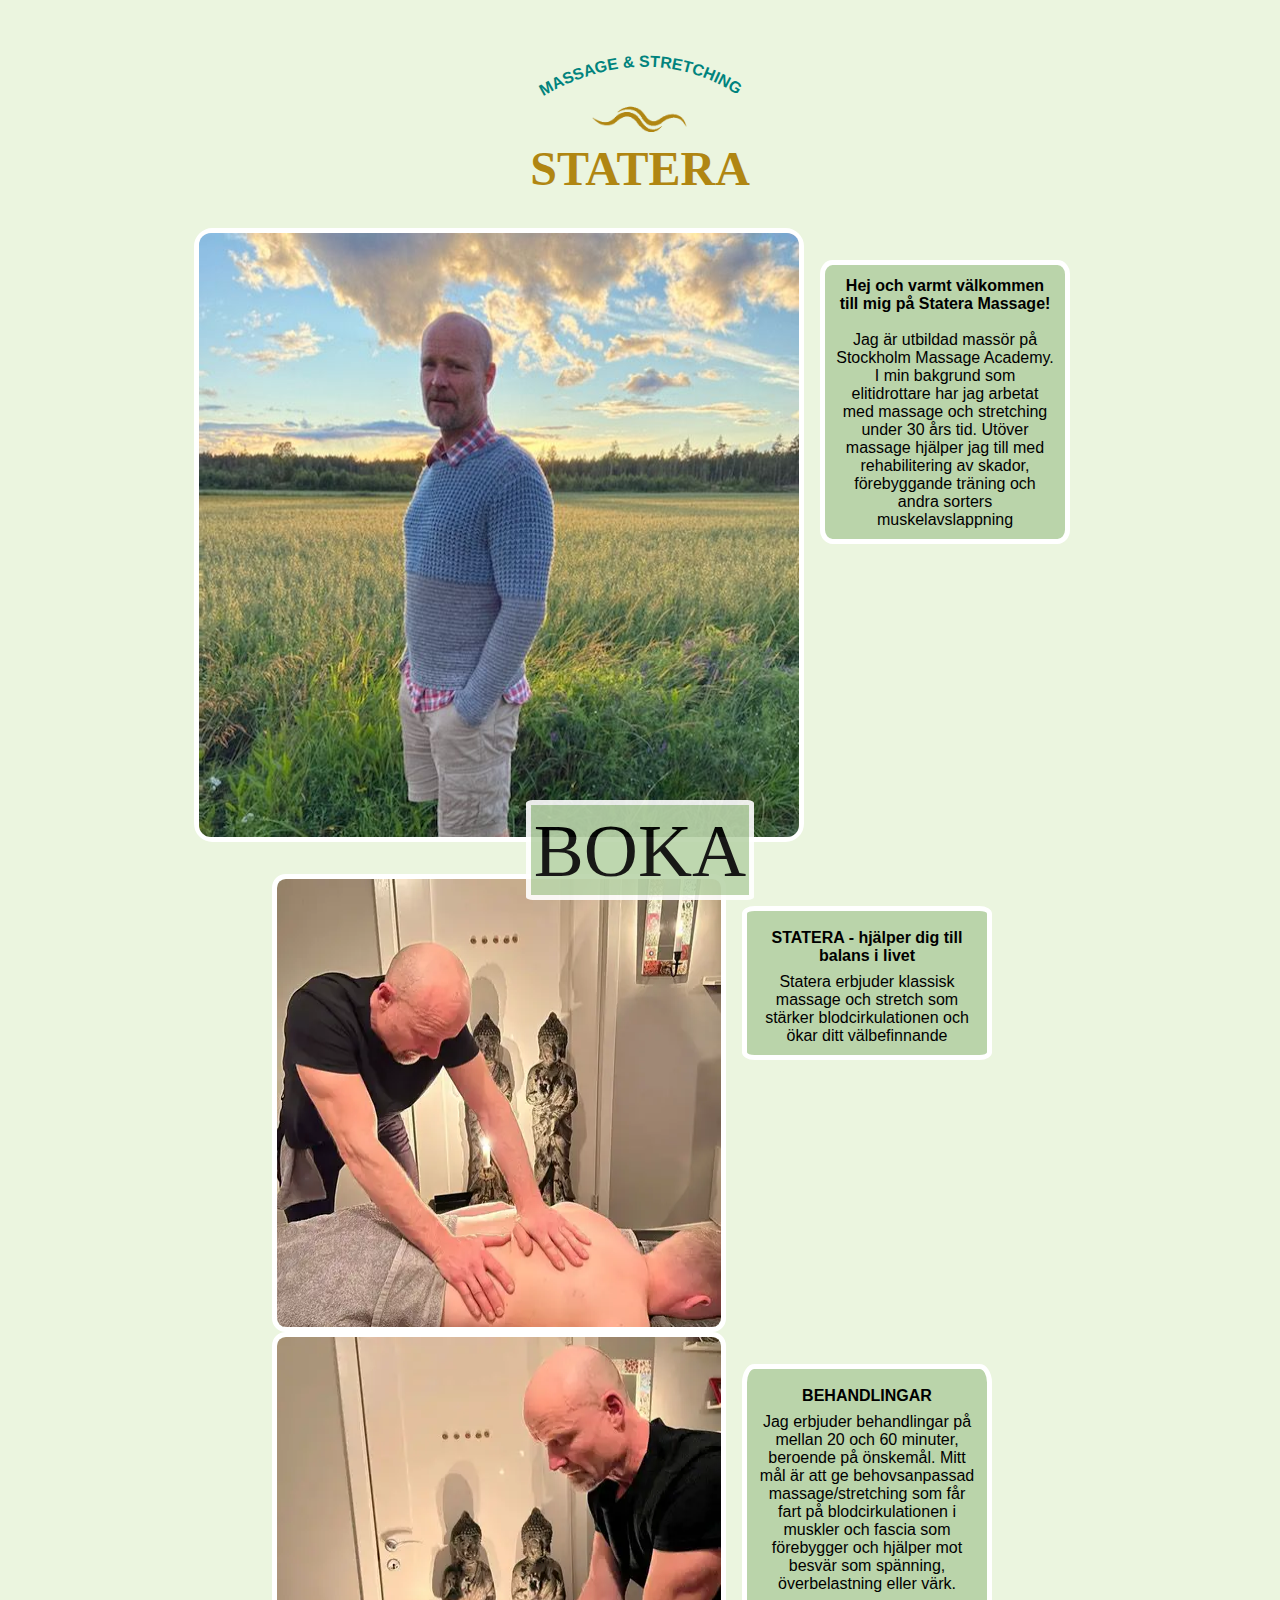
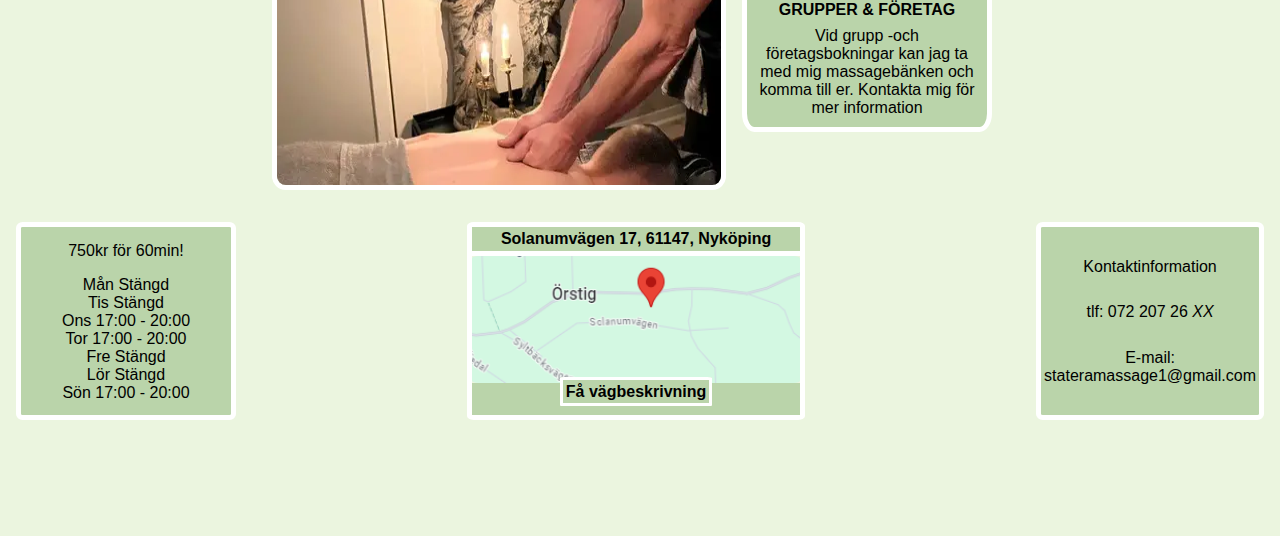
==== index.html @ e973a414 "Add files via upload" ====
<!DOCTYPE html>
<html lang="sv">

<head>
    <meta charset="UTF-8">
    <meta name="viewport" content="width=device-width, initial-scale=1.0">
    <meta name="description"
        content="Massage och Stretching i Nyköping! Använd ditt friskvårdsbidrag och få en härlig massage, eller varför inte en stretching också? Endast 750kr!">
    <meta name="google-site-verification" content="qe_jxE5qt5NYzDKDmrYg5dyABxDxVrU8iHWBkOhgp1I" />
    <title>Statera Massage - Nyköping</title>
    <link rel="stylesheet" href="style.css">
    <link rel="icon" href="bilder/dddd.ico" type="image/x-icon">
</head>

<body style="margin: 0;">
    <div class="wrapper">
        <div class="wrapper2">
            <div class="rubrik">
                <div class="logga">
                    <svg width="260" height="130">
                        <path id="curve" d="M 0 120 C 0 120, 130 0, 260 120"></path>
                        <text style="fill:#00837D; font-size:1rem; font-weight:bold;" class="textq"
                            text-anchor="middle">
                            <textpath class="text_path" href="#curve" startOffset="50%">MASSAGE &amp; STRETCHING
                            </textpath>
                        </text>
                    </svg>
                    <div class="loggotyp">
                        <img style="height: 35px; margin-top: -2rem; margin-bottom: 1rem;"
                            src="bilder/Statera_massage_logga.png" alt="Statera Massage loggotyp">
                    </div>
                    <h1
                        style="font-size: 3rem; margin-top: -1rem;  font-family:'Times New Roman', Times, serif; color: #B08612;">
                        STATERA</h1>
                </div>
            </div>
            <div class="lager">
                <div class="item0">
                    <div class="kurt">
                        <img style="height: 100%; width: 100%; border-radius: 2%;" class="kurt.jpeg"
                            src="bilder/kurt.jpeg" alt="Kurt Andersson">
                    </div>
                    <div class="bildtext">
                        <div class="bildtextext">
                            <b>
                                <h2 style="margin-bottom:-18px; margin-top: 2px; font-size: 16px;">Hej och varmt
                                    välkommen
                                    till mig på
                                    Statera
                                    Massage!</h2>
                                <br>
                                <br>
                            </b>
                            Jag är utbildad massör på Stockholm Massage Academy. I min bakgrund som elitidrottare
                            har
                            jag arbetat med massage och stretching under 30 års tid.
                            Utöver massage hjälper jag till med rehabilitering av skador, förebyggande träning och
                            andra
                            sorters muskelavslappning
                        </div>
                    </div>
                </div>
            </div>
            <div class="lager2">
                <div class="item">
                    <div class="bild1"><img style="height: 100%; width: 100%; border-radius: 2%;"
                            src="bilder/kurtbild_50_1_50.jpg" alt="Kurt Masserar">
                    </div>
                    <div class="bildtext1">
                        <div class="bildtextext1">
                            <h4 style=" margin-top: 0.5rem; margin-bottom: 0.5rem;">STATERA - hjälper dig till balans i
                                livet</h4>
                            Statera erbjuder klassisk massage och stretch som stärker blodcirkulationen och ökar ditt
                            välbefinnande
                        </div>
                    </div>
                </div>
                <div class="item2">
                    <div class="bild2"><img style="height: 100%; width: 100%; border-radius: 2%;"
                            src="bilder/kurtblid2_50_1_50.jpg" alt="Kurt Masserar">
                    </div>
                    <div class="bildtext2">
                        <div class="bildtextext2">
                            <h4 style="margin-top: 0.5rem; margin-bottom: 0.5rem;">BEHANDLINGAR</h4>
                            Jag erbjuder behandlingar på mellan 20 och 60 minuter, beroende på önskemål.
                            Mitt mål är att ge behovsanpassad massage/stretching som får fart på blodcirkulationen i
                            muskler och fascia som
                            förebygger och hjälper mot besvär som spänning, överbelastning eller värk.<br>
                            <h4 style="margin-top: 0.5rem; margin-bottom: 0.5rem;">GRUPPER &amp FÖRETAG</h4>
                            Vid grupp -och företagsbokningar kan jag ta med mig massagebänken och komma till er.
                            Kontakta mig för mer information
                        </div>
                    </div>
                </div>
            </div>
            <div class="lager3">
                <div class="item3">
                    <div class="priser">750kr för 60min!</div>
                    <div class="tider">
                        Mån Stängd <br>
                        Tis Stängd <br>
                        Ons 17:00 - 20:00 <br>
                        Tor 17:00 - 20:00 <br>
                        Fre Stängd <br>
                        Lör Stängd <br>
                        Sön 17:00 - 20:00
                    </div>
                </div>
                <div class="info1">
                    <div class="box">
                        <div class="address"><b>Solanumvägen 17, 61147, Nyköping</b></div>
                    </div>
                    <div class="bildinfo1">
                        <a
                            href="https://www.google.com/maps/search/?api=1&query=Solanumv%C3%A4gen%2017,%20611%2047%20Nyk%C3%B6ping">
                            <img style="height: 100%; width: 100%; border-radius: 2%;" src="bilder/image.png"
                                alt="Massage Solanumvägen">
                        </a>
                    </div>
                    <div class="knappinfo1">
                        <div class="knapp2">
                            <a style="text-decoration: none; color: black; border: 3px solid white;; border-radius: 3%; padding: 3px;  background-color:#BAD4AA ;"
                                href="https://www.google.com/maps/dir/?api=1&destination=Solanumv%C3%A4gen%2017,%20611%2047%20Nyk%C3%B6ping">
                                <b>
                                    Få vägbeskrivning
                                </b>
                            </a>
                        </div>
                    </div>
                </div>
                <div class="info2">
                    <div class="kontakt">Kontaktinformation</div>
                    <div class="tlf" id="tlf-el" onclick="klick()">tlf: 072 207 26 <i>XX</i></div>
                    <div class="email">E-mail: <br>stateramassage1@gmail.com</div>
                </div>
            </div>
            <div class="lager4">
                <a class="styleing"
                    href="https://www.bokadirekt.se/boka-tjanst/statera-massage-45054/massage-streching-1740851">
                    <button class="boka">
                        <div style="color: black;" class="bokatext">BOKA</div>
                    </button>
                </a>
            </div>
        </div>
    </div>
</body>

<script src="index.js">
</script>

</html>
---- style.css ----
* {
    font-family: Arial, "Helvetica Neue", Helvetica, sans-serif;
}

:root {
    --size: 100px;
    --ljus: #EBF5DF;
    --ljusgrön: #BAD4AA;
    --vanilla: #D4D4AA;
    --grön: #137547;
    --mörkgrön: #054A29;
}

.wrapper {
    background-color: var(--ljus);
}

.wrapper2 {
    margin: 0;
}

.rubrik {
    text-align: center;
}

#curve {
    fill: transparent;
}

.lager {
    margin-top: 1rem;
    margin-bottom: 2rem;
}

.item0 {
    display: flex;
    flex-wrap: wrap;
    justify-content: center;
}

.kurt {
    border: 5px solid white;
    border-radius: 3%;
}

@media all and (max-width:935px) {
    .bildtext {
        margin-top: 0.5rem;
    }

    .bildtext1 {
        margin: 0.5rem;
        margin-bottom: 2rem;
    }

    .bildtext2 {
        margin: 0.5rem;
    }
}

@media all and (max-width:650px) {}

.bildtext {
    width: 250px;
    margin-left: 1rem;
    margin-right: 1rem;
    text-align: center;
    margin-top: 2rem;
}

.bildtextext {
    border: 5px solid white;
    background-color: var(--ljusgrön);
    border-radius: 5%;
    padding: 10px;
}

.lager2 {
    display: flex;
    flex-grow: 1;
    justify-content: space-evenly;
    flex-wrap: wrap;
    margin-bottom: 2rem;
}

.item {
    flex-wrap: wrap;
    display: flex;
}

.bild1 {
    border: 5px solid white;
    border-radius: 3%;
    min-width: 100px;
}

.bildtext1 {
    width: 250px;
    margin-left: 1rem;
    margin-right: 1rem;
}

.bildtextext1 {
    background-color: var(--ljusgrön);
    margin-top: 2rem;
    border-radius: 5%;
    text-align: center;
    border: 5px solid white;
    padding: 10px;
}

.item2 {
    display: flex;
    flex-wrap: wrap;
}

.bild2 {
    border: 5px solid white;
    border-radius: 3%;
}

.bildtext2 {
    width: 250px;
    margin-left: 1rem;
    margin-right: 1rem;
}

.bildtextext2 {
    background-color: var(--ljusgrön);
    margin-top: 2rem;
    border-radius: 5%;
    text-align: center;
    border: 5px solid white;
    padding: 10px;
}

@media all and (max-width: 1000px) {
    .item {
        justify-content: center;
    }

    .item2 {
        justify-content: center;
    }

    .lager {
        justify-content: center;
    }
}

.lager3 {
    display: flex;
    justify-content: space-between;
    margin-left: 1rem;
    margin-right: 1rem;
    flex-wrap: wrap;
}

@media all and (max-width: 575px) {
    .lager3 {
        justify-content: center;
    }

    .info1 {
        margin-top: 1rem;
        margin-bottom: 1rem;
    }
}

/*@media lager 3 vid xx pixlar, justify content venter */

.priser {
    min-width: 200px;
    text-align: center;
    /*transform: rotate(35deg);*/
    margin-bottom: 1rem;
    margin-top: 0.1rem;
}

.tider {
    text-align: center;
}

.item3 {
    display: flex;
    flex-direction: column;
    border: 5px solid white;
    border-radius: 3%;
    background-color: var(--ljusgrön);
    justify-content: center;
    padding: 5px;
}

.lager4 {
    position: sticky;
    bottom: 0;
    display: flex;
    height: var(--size);
    justify-content: center;
    margin-top: 1rem;

}

.boka {
    height: 100px;
    display: grid;
    justify-content: center;
    align-items: center;
    font-size: 75px;

    background: none;
    padding: 0;
    cursor: pointer;
    text-decoration: none;
    appearance: none;
    outline: none;
    border: none;

    border-radius: 3%;
}

.bokatext {
    align-items: center;
    justify-content: center;
    font-family: serif;
    margin-bottom: 1rem;
}

.styleing {
    text-decoration: none;

    background-color: var(--ljusgrön);
    opacity: 90%;

    border-radius: 3%;

    border: 5px solid white;
    padding: 3px;
}

.info1 {
    min-width: 300px;
    border: 5px solid white;
    border-radius: 2%;
    display: grid;
    grid-template-rows: auto;
}

.box {
    display: grid;
    grid-template-columns: auto;
    text-align: center;
}

.symbol {
    border: 1px solid black;
}

.address {
    background-color: var(--ljusgrön);
    padding: 3px;
}

.bildinfo1 {
    border-top: 5px solid white;
}

.knappinfo1 {
    text-align: center;
}

.knapp2 {
    background-color: var(--ljusgrön);
    height: 2rem;
}

.knappknapp {
    border: 1px solid black;
    text-decoration: none;
}

.info2 {
    border: 5px solid white;
    min-width: 200px;
    background-color: var(--ljusgrön);
    border-radius: 3%;
    display: flex;
    flex-direction: column;
    justify-content: space-evenly;
    padding: 3px;
}

.tlf {
    text-align: center;
}

.email {
    text-align: center;
}

.kontakt {
    text-align: center;
}
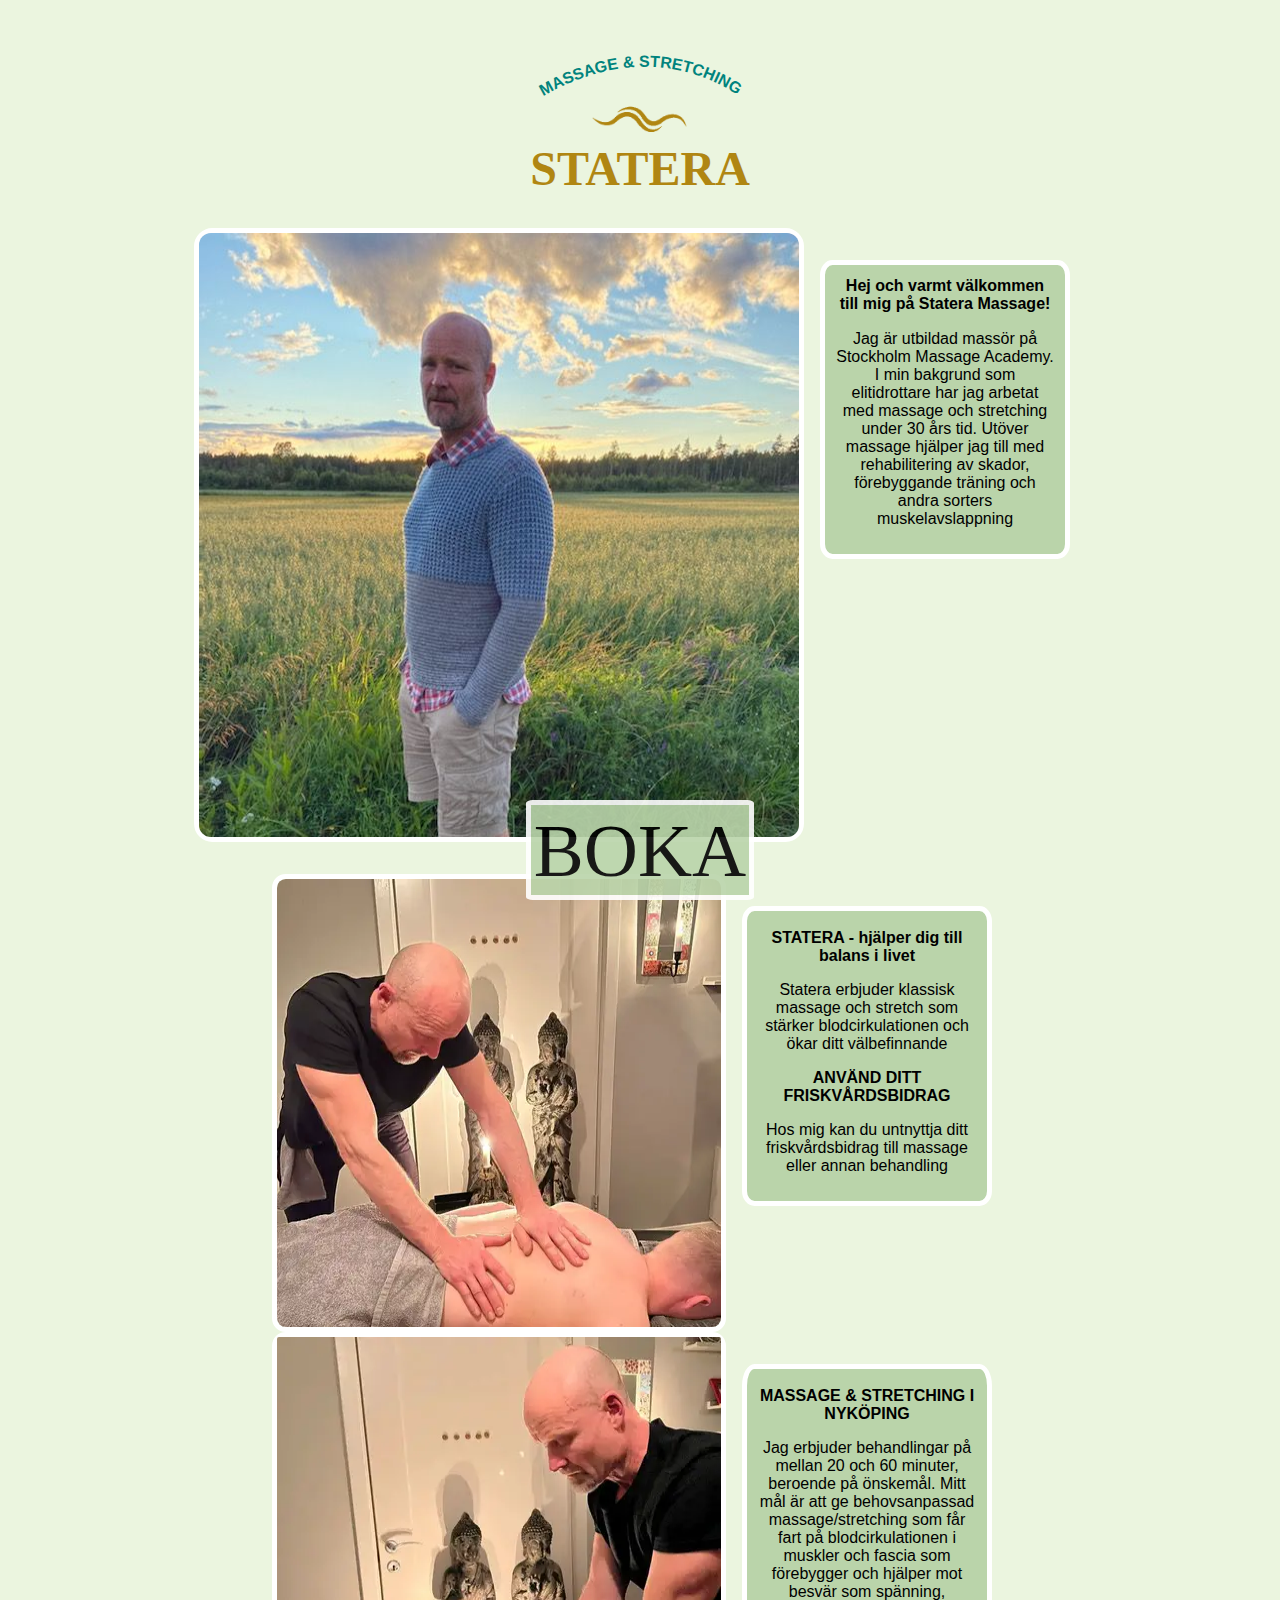
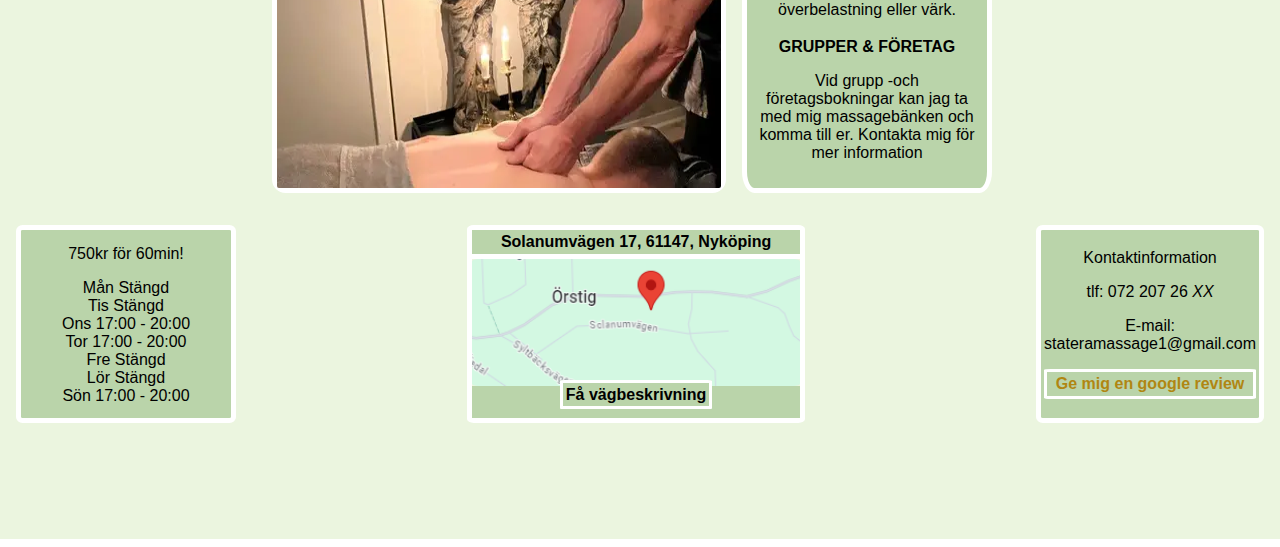
==== commit 45198bb2: "Add files via upload" ====
--- a/index.html
+++ b/index.html
@@ -43,7 +43,7 @@
                     <div class="bildtext">
                         <div class="bildtextext">
                             <b>
-                                <h2 style="margin-bottom:-18px; margin-top: 2px; font-size: 16px;">Hej och varmt
+                                <h2 style="margin-bottom:-35px; margin-top: 2px; font-size: 16px;">Hej och varmt
                                     välkommen
                                     till mig på
                                     Statera
@@ -51,12 +51,14 @@
                                 <br>
                                 <br>
                             </b>
-                            Jag är utbildad massör på Stockholm Massage Academy. I min bakgrund som elitidrottare
-                            har
-                            jag arbetat med massage och stretching under 30 års tid.
-                            Utöver massage hjälper jag till med rehabilitering av skador, förebyggande träning och
-                            andra
-                            sorters muskelavslappning
+                            <p>
+                                Jag är utbildad massör på Stockholm Massage Academy. I min bakgrund som elitidrottare
+                                har
+                                jag arbetat med massage och stretching under 30 års tid.
+                                Utöver massage hjälper jag till med rehabilitering av skador, förebyggande träning och
+                                andra
+                                sorters muskelavslappning
+                            </p>
                         </div>
                     </div>
                 </div>
@@ -68,27 +70,45 @@
                     </div>
                     <div class="bildtext1">
                         <div class="bildtextext1">
-                            <h4 style=" margin-top: 0.5rem; margin-bottom: 0.5rem;">STATERA - hjälper dig till balans i
-                                livet</h4>
-                            Statera erbjuder klassisk massage och stretch som stärker blodcirkulationen och ökar ditt
-                            välbefinnande
+                            <h2 style=" font-size: 16px; margin-top: 0.5rem; margin-bottom: 0.5rem;">STATERA - hjälper
+                                dig till balans i
+                                livet</h2>
+                            <p>
+                                Statera erbjuder klassisk massage och stretch som stärker blodcirkulationen och ökar
+                                ditt
+                                välbefinnande
+                            </p>
+                            <h2 style=" font-size: 16px; margin-top: 0.5rem; margin-bottom: 0.5rem;">
+                                ANVÄND DITT FRISKVÅRDSBIDRAG
+                            </h2>
+                            <p>
+                                Hos mig kan du untnyttja ditt friskvårdsbidrag till massage eller annan behandling
+                            </p>
                         </div>
                     </div>
                 </div>
                 <div class="item2">
-                    <div class="bild2"><img style="height: 100%; width: 100%; border-radius: 2%;"
+                    <div class="bild2"><img style="height: 100%; width: 100%; border-radius: 2px;"
                             src="bilder/kurtblid2_50_1_50.jpg" alt="Kurt Masserar">
                     </div>
                     <div class="bildtext2">
                         <div class="bildtextext2">
-                            <h4 style="margin-top: 0.5rem; margin-bottom: 0.5rem;">BEHANDLINGAR</h4>
-                            Jag erbjuder behandlingar på mellan 20 och 60 minuter, beroende på önskemål.
-                            Mitt mål är att ge behovsanpassad massage/stretching som får fart på blodcirkulationen i
-                            muskler och fascia som
-                            förebygger och hjälper mot besvär som spänning, överbelastning eller värk.<br>
-                            <h4 style="margin-top: 0.5rem; margin-bottom: 0.5rem;">GRUPPER &amp FÖRETAG</h4>
-                            Vid grupp -och företagsbokningar kan jag ta med mig massagebänken och komma till er.
-                            Kontakta mig för mer information
+                            <h2 style="font-size: 16px; margin-top: 0.5rem; margin-bottom: 0.5rem;">MASSAGE &amp
+                                STRETCHING I NYKÖPING
+                            </h2>
+                            <p>
+                                Jag erbjuder behandlingar på mellan 20 och 60 minuter, beroende på önskemål.
+                                Mitt mål är att ge behovsanpassad massage/stretching som får fart på blodcirkulationen i
+                                muskler och fascia som
+                                förebygger och hjälper mot besvär som spänning, överbelastning eller värk.
+                            </p>
+                            <br>
+                            <h2 style="font-size: 16px; margin-top: -15px; margin-bottom: 0.5rem;">GRUPPER &amp FÖRETAG
+                            </h2>
+                            <p>
+                                Vid grupp -och företagsbokningar kan jag ta med mig massagebänken och komma till er.
+                                Kontakta mig för mer information
+                            </p>
                         </div>
                     </div>
                 </div>
@@ -132,6 +152,10 @@
                     <div class="kontakt">Kontaktinformation</div>
                     <div class="tlf" id="tlf-el" onclick="klick()">tlf: 072 207 26 <i>XX</i></div>
                     <div class="email">E-mail: <br>stateramassage1@gmail.com</div>
+                    <a style="text-align: center; text-decoration: none; color: black; border: 3px solid white;; border-radius: 3%; padding: 3px;  background-color:#BAD4AA ;"
+                        href="https://g.page/r/Cb0weayRXbdHEBM/review">
+                        <div style="font-weight: bold; color: #B08612;">Ge mig en google review</div>
+                    </a>
                 </div>
             </div>
             <div class="lager4">
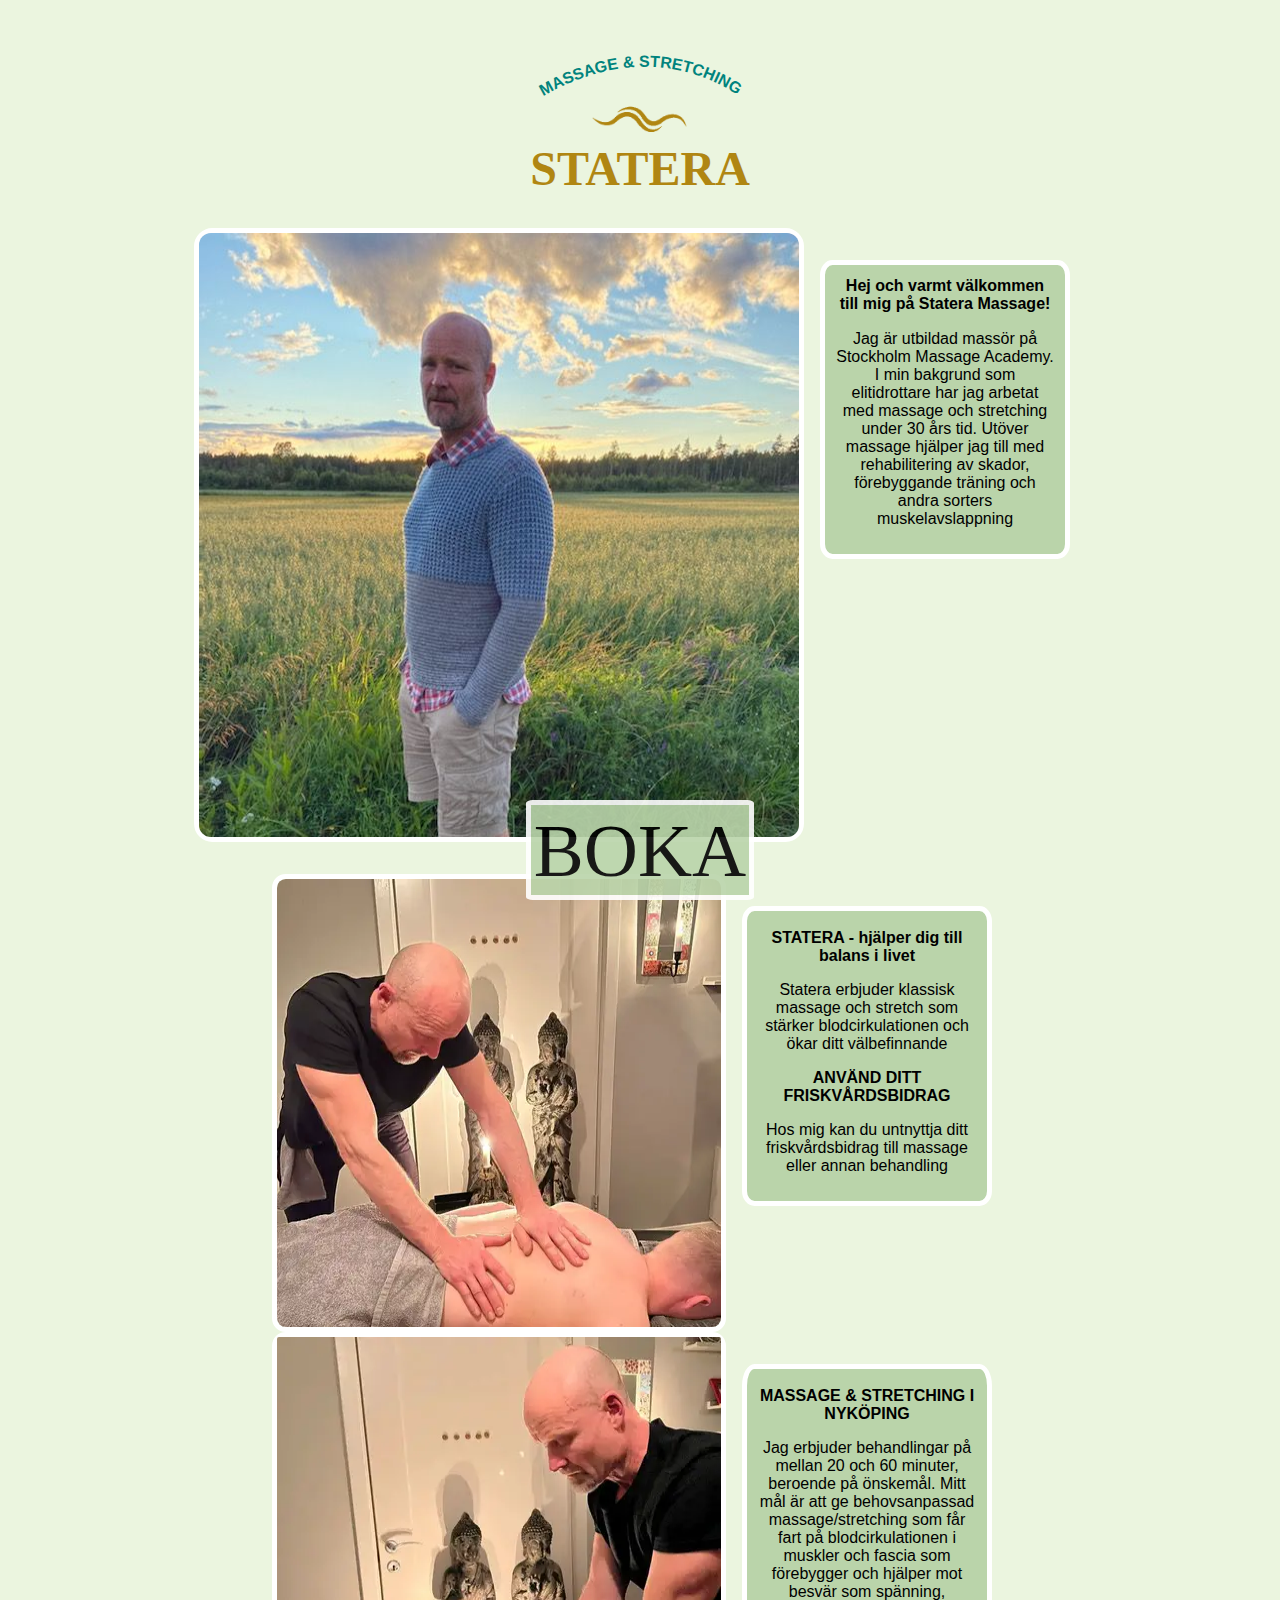
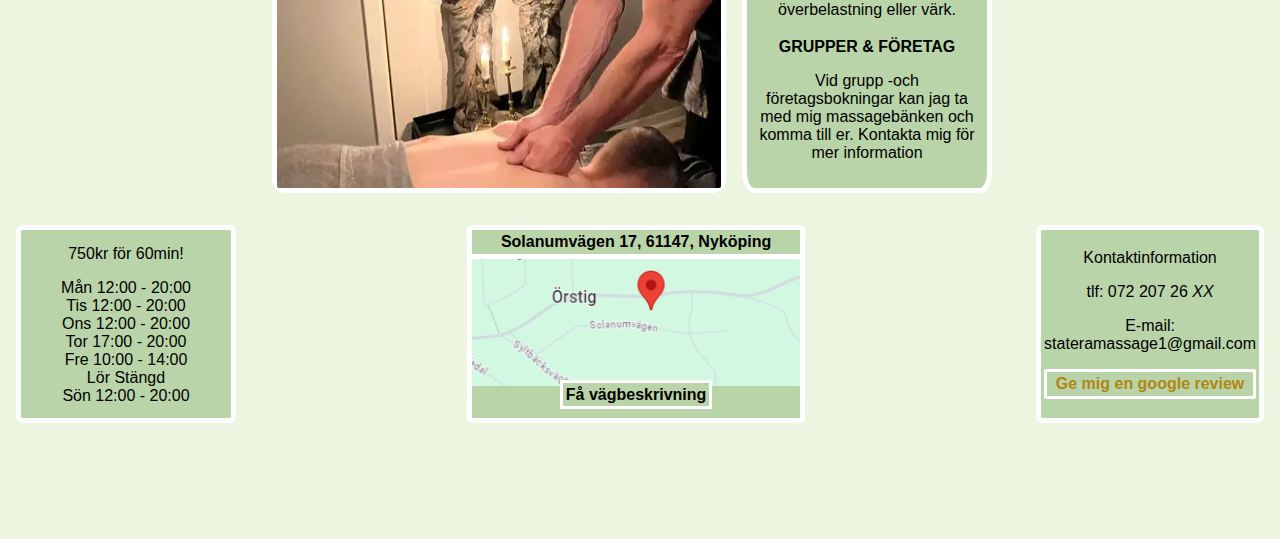
==== commit 350fa3e2: "Update index.html" ====
--- a/index.html
+++ b/index.html
@@ -117,13 +117,13 @@
                 <div class="item3">
                     <div class="priser">750kr för 60min!</div>
                     <div class="tider">
-                        Mån Stängd <br>
-                        Tis Stängd <br>
-                        Ons 17:00 - 20:00 <br>
+                        Mån 12:00 - 20:00 <br>
+                        Tis 12:00 - 20:00 <br>
+                        Ons 12:00 - 20:00 <br>
                         Tor 17:00 - 20:00 <br>
-                        Fre Stängd <br>
+                        Fre 10:00 - 14:00 <br>
                         Lör Stängd <br>
-                        Sön 17:00 - 20:00
+                        Sön 12:00 - 20:00
                     </div>
                 </div>
                 <div class="info1">
@@ -173,4 +173,4 @@
 <script src="index.js">
 </script>
 
-</html>+</html>
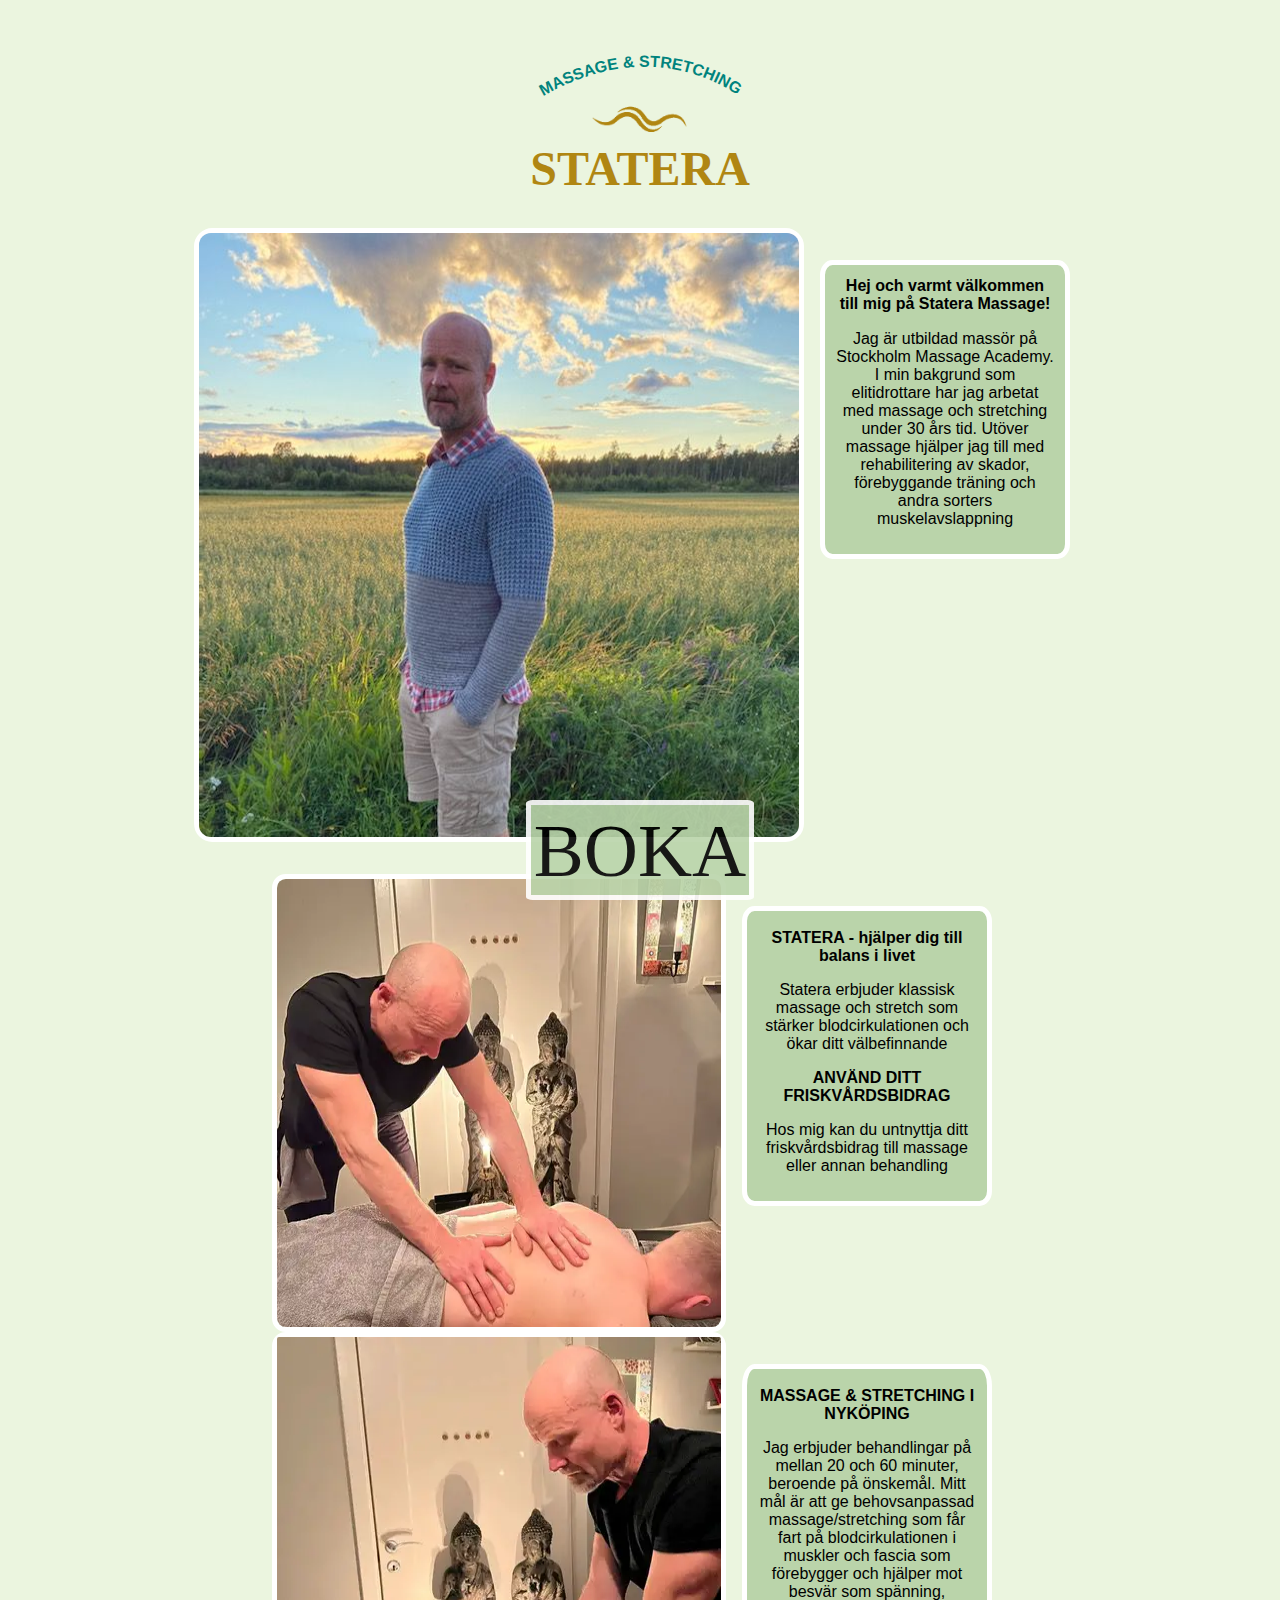
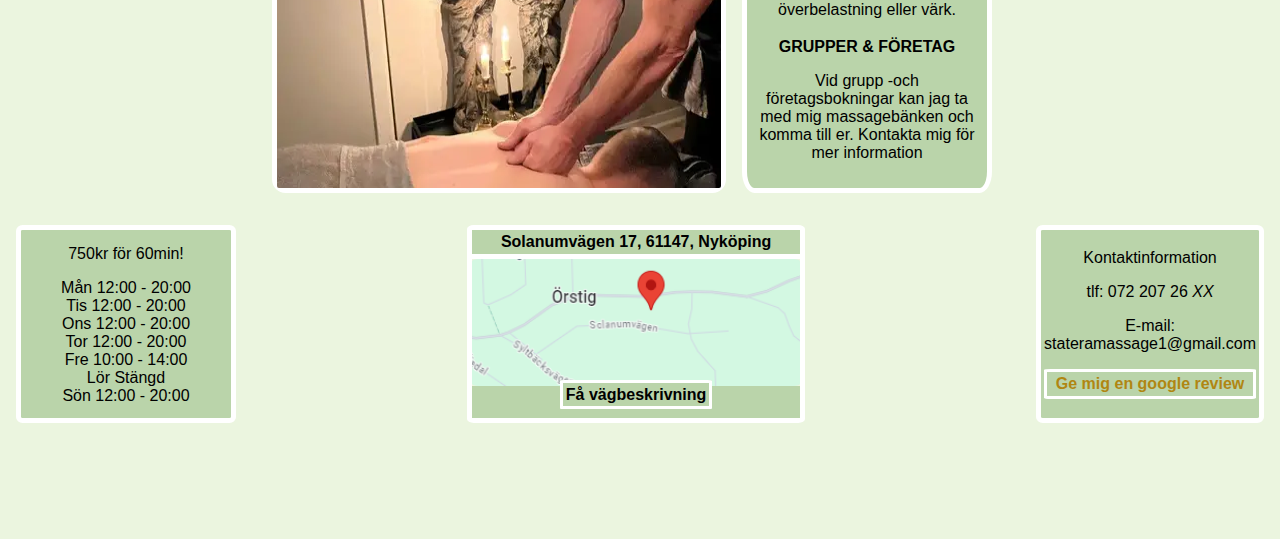
==== commit aeced720: "Update index.html" ====
--- a/index.html
+++ b/index.html
@@ -120,7 +120,7 @@
                         Mån 12:00 - 20:00 <br>
                         Tis 12:00 - 20:00 <br>
                         Ons 12:00 - 20:00 <br>
-                        Tor 17:00 - 20:00 <br>
+                        Tor 12:00 - 20:00 <br>
                         Fre 10:00 - 14:00 <br>
                         Lör Stängd <br>
                         Sön 12:00 - 20:00
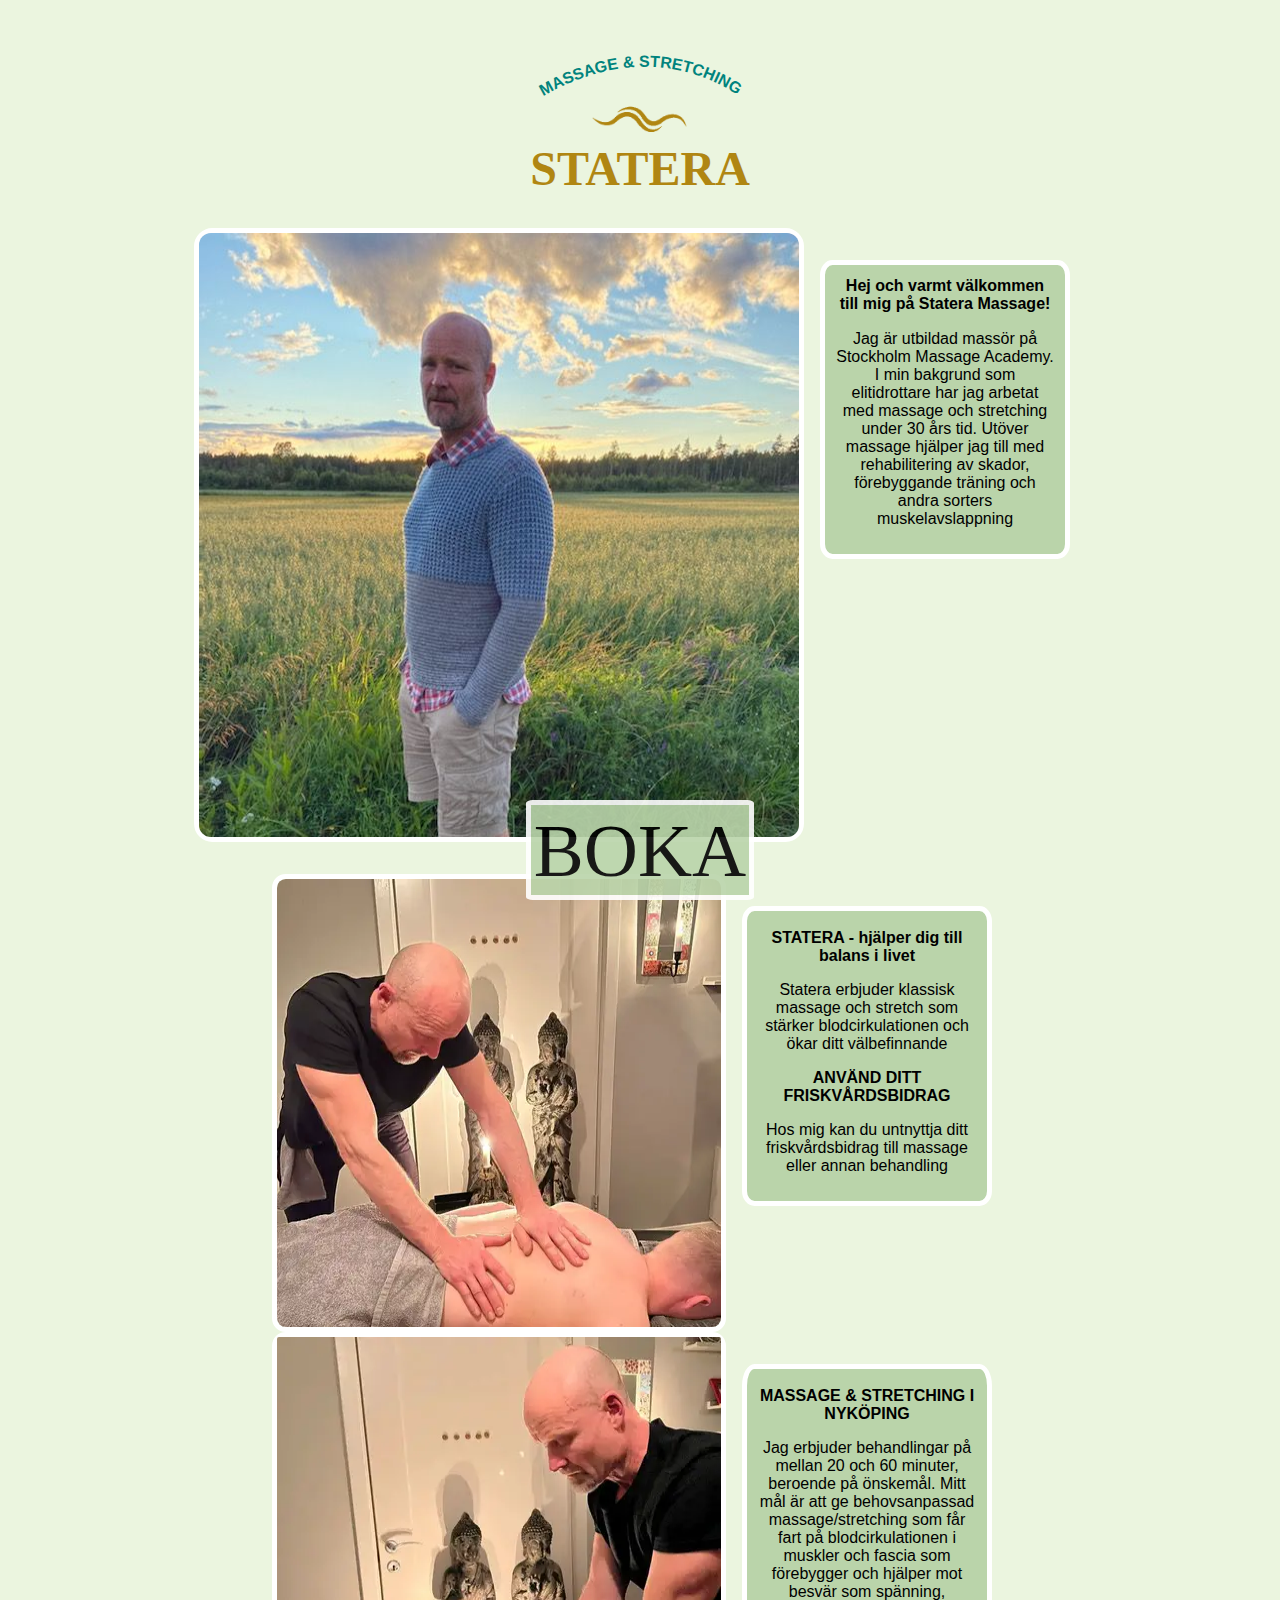
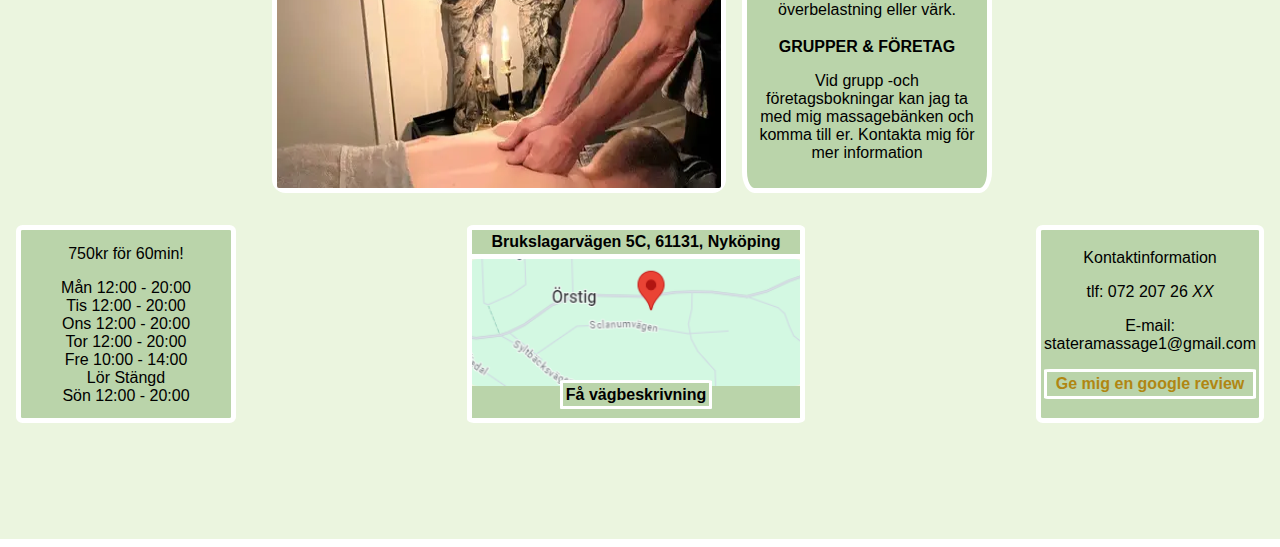
==== commit 90c1634b: "Add files via upload" ====
--- a/index.html
+++ b/index.html
@@ -128,19 +128,19 @@
                 </div>
                 <div class="info1">
                     <div class="box">
-                        <div class="address"><b>Solanumvägen 17, 61147, Nyköping</b></div>
+                        <div class="address"><b>Brukslagarvägen 5C, 61131, Nyköping</b></div>
                     </div>
                     <div class="bildinfo1">
                         <a
-                            href="https://www.google.com/maps/search/?api=1&query=Solanumv%C3%A4gen%2017,%20611%2047%20Nyk%C3%B6ping">
+                            href="https://www.google.com/maps/place/Brukslagarv%C3%A4gen+5,+611+31+Nyk%C3%B6ping/@58.745389,17.0034115,17z/data=!4m6!3m5!1s0x465f2d6eab443719:0xe6102cf50bb5ce72!8m2!3d58.7459874!4d17.003905!16s%2Fg%2F11g8v5ztx5?entry=ttu&g_ep=EgoyMDI0MDgyOC4wIKXMDSoASAFQAw%3D%3D">
                             <img style="height: 100%; width: 100%; border-radius: 2%;" src="bilder/image.png"
-                                alt="Massage Solanumvägen">
+                                alt="Massage Brukslagarvägen">
                         </a>
                     </div>
                     <div class="knappinfo1">
                         <div class="knapp2">
                             <a style="text-decoration: none; color: black; border: 3px solid white;; border-radius: 3%; padding: 3px;  background-color:#BAD4AA ;"
-                                href="https://www.google.com/maps/dir/?api=1&destination=Solanumv%C3%A4gen%2017,%20611%2047%20Nyk%C3%B6ping">
+                                href="https://maps.app.goo.gl/dYN1GJcHAMZ9cVsSA">
                                 <b>
                                     Få vägbeskrivning
                                 </b>
@@ -173,4 +173,4 @@
 <script src="index.js">
 </script>
 
-</html>
+</html>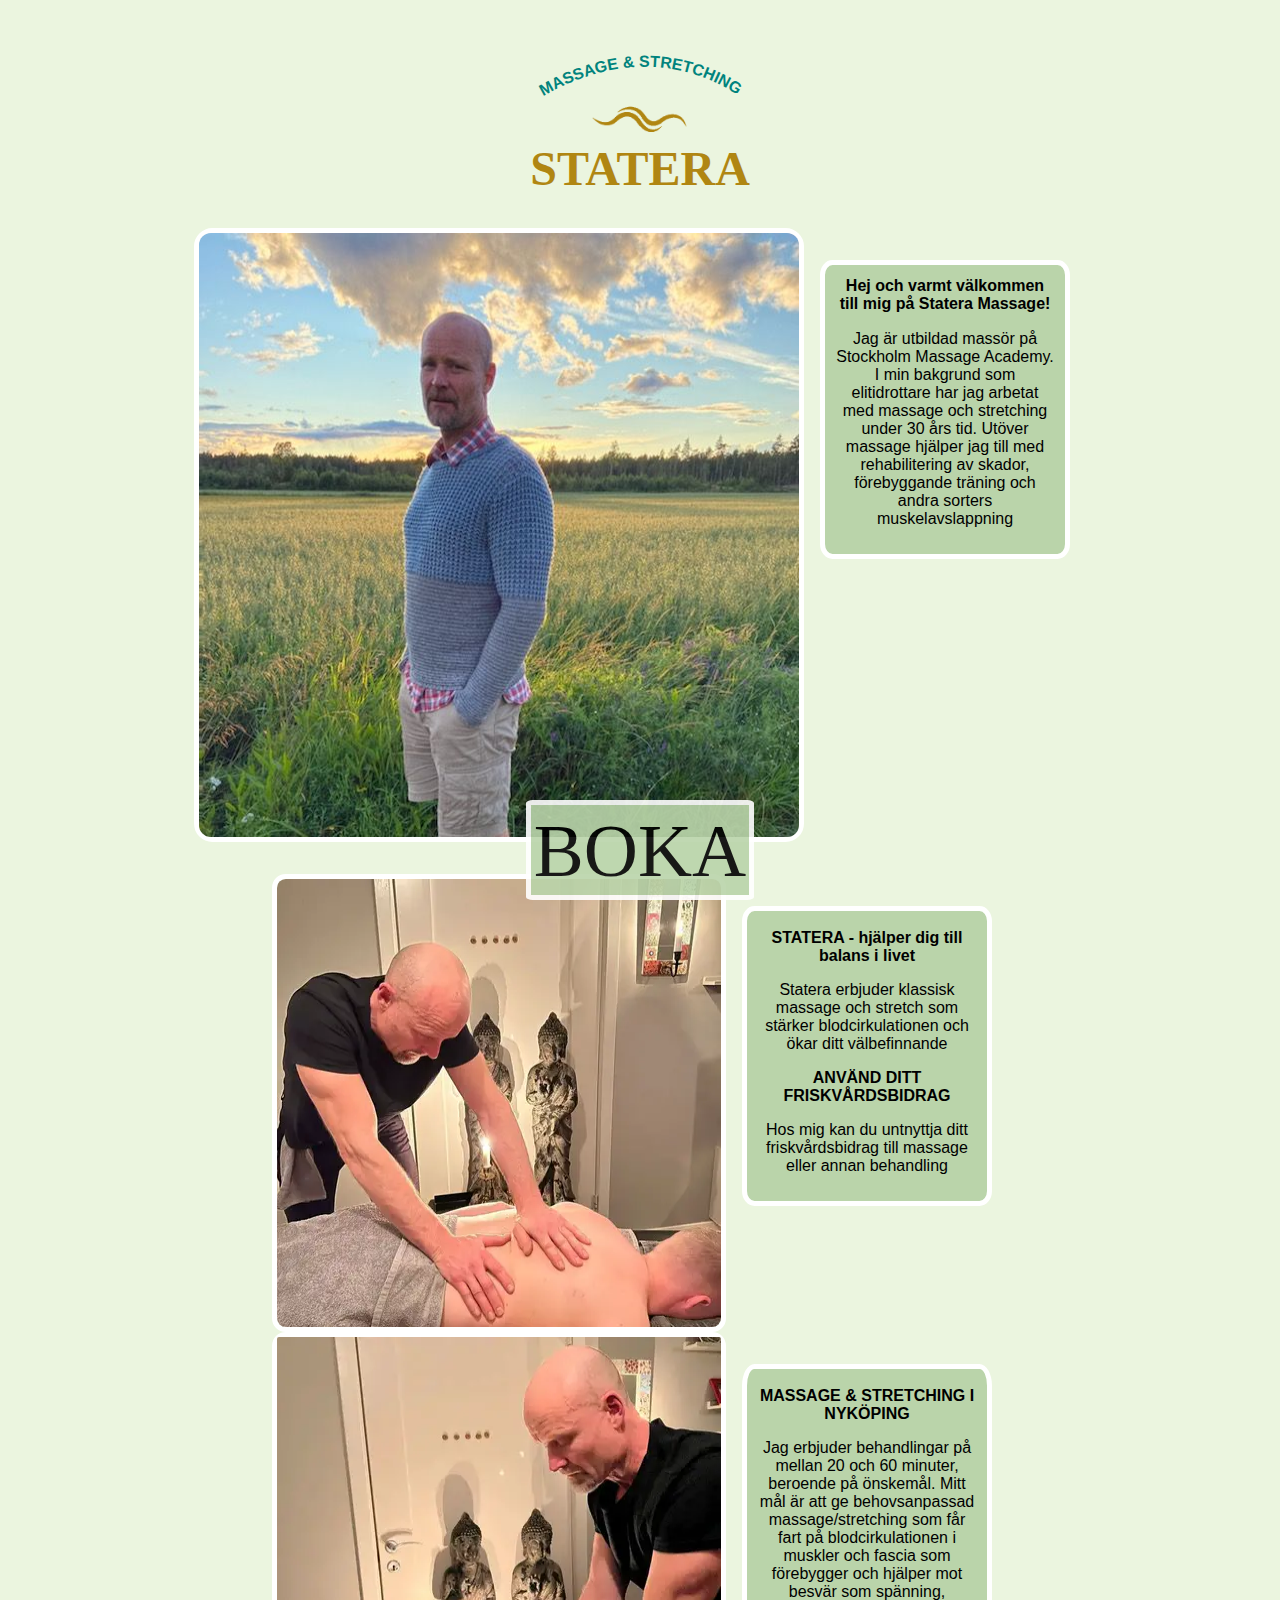
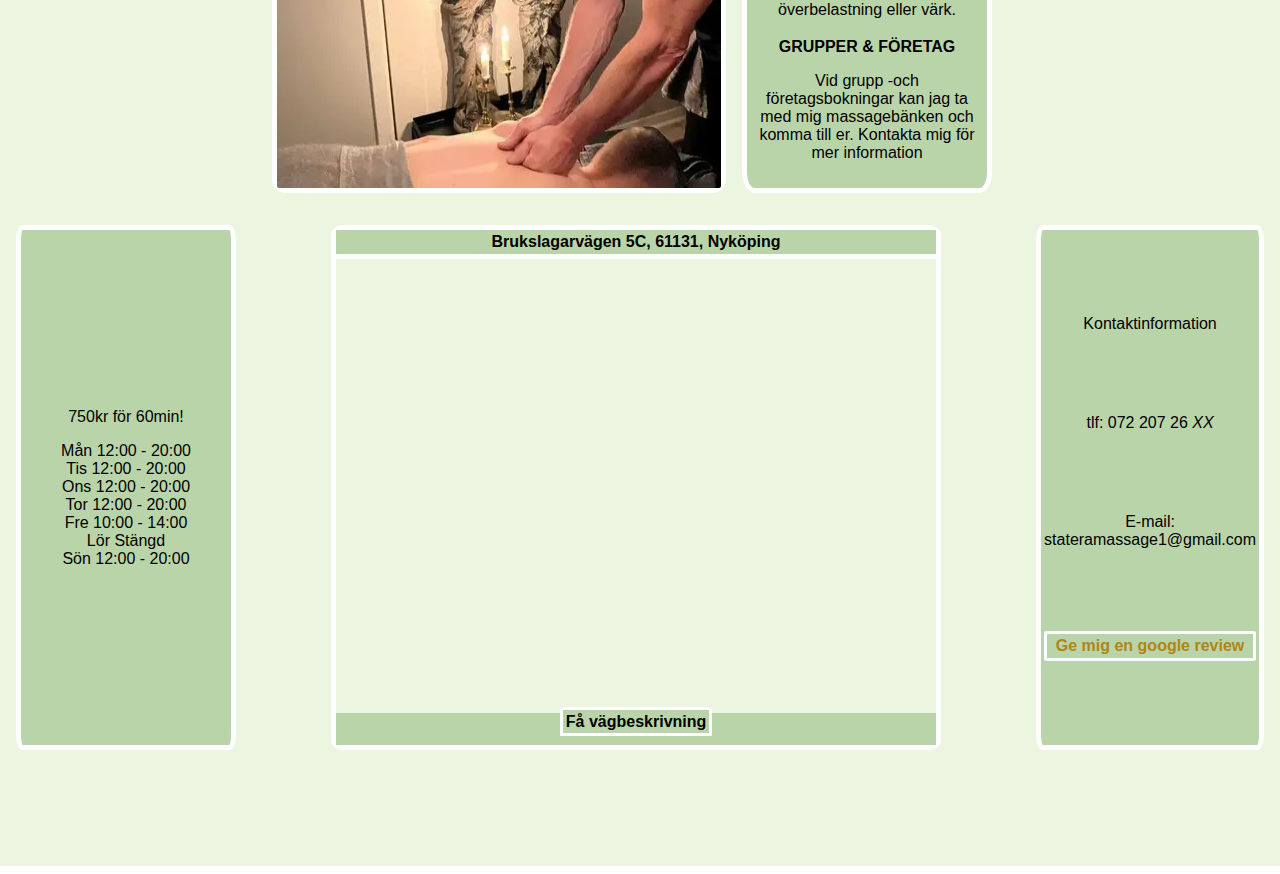
==== commit 0c6eedd0: "Update index.html" ====
--- a/index.html
+++ b/index.html
@@ -131,11 +131,14 @@
                         <div class="address"><b>Brukslagarvägen 5C, 61131, Nyköping</b></div>
                     </div>
                     <div class="bildinfo1">
+                        <!--
                         <a
                             href="https://www.google.com/maps/place/Brukslagarv%C3%A4gen+5,+611+31+Nyk%C3%B6ping/@58.745389,17.0034115,17z/data=!4m6!3m5!1s0x465f2d6eab443719:0xe6102cf50bb5ce72!8m2!3d58.7459874!4d17.003905!16s%2Fg%2F11g8v5ztx5?entry=ttu&g_ep=EgoyMDI0MDgyOC4wIKXMDSoASAFQAw%3D%3D">
                             <img style="height: 100%; width: 100%; border-radius: 2%;" src="bilder/image.png"
                                 alt="Massage Brukslagarvägen">
                         </a>
+                        -->
+                        <iframe src="https://www.google.com/maps/embed?pb=!1m18!1m12!1m3!1d2070.0820679015355!2d17.001705586728722!3d58.74544742201324!2m3!1f0!2f0!3f0!3m2!1i1024!2i768!4f13.1!3m3!1m2!1s0x465f33374ee2f96b%3A0x47b75d91ac7930bd!2sStatera%20Massage%20-%20Nyk%C3%B6ping!5e0!3m2!1ssv!2sse!4v1740839060092!5m2!1ssv!2sse" width="600" height="450" style="border:0;" allowfullscreen="" loading="lazy" referrerpolicy="no-referrer-when-downgrade"></iframe>
                     </div>
                     <div class="knappinfo1">
                         <div class="knapp2">
@@ -173,4 +176,4 @@
 <script src="index.js">
 </script>
 
-</html>+</html>
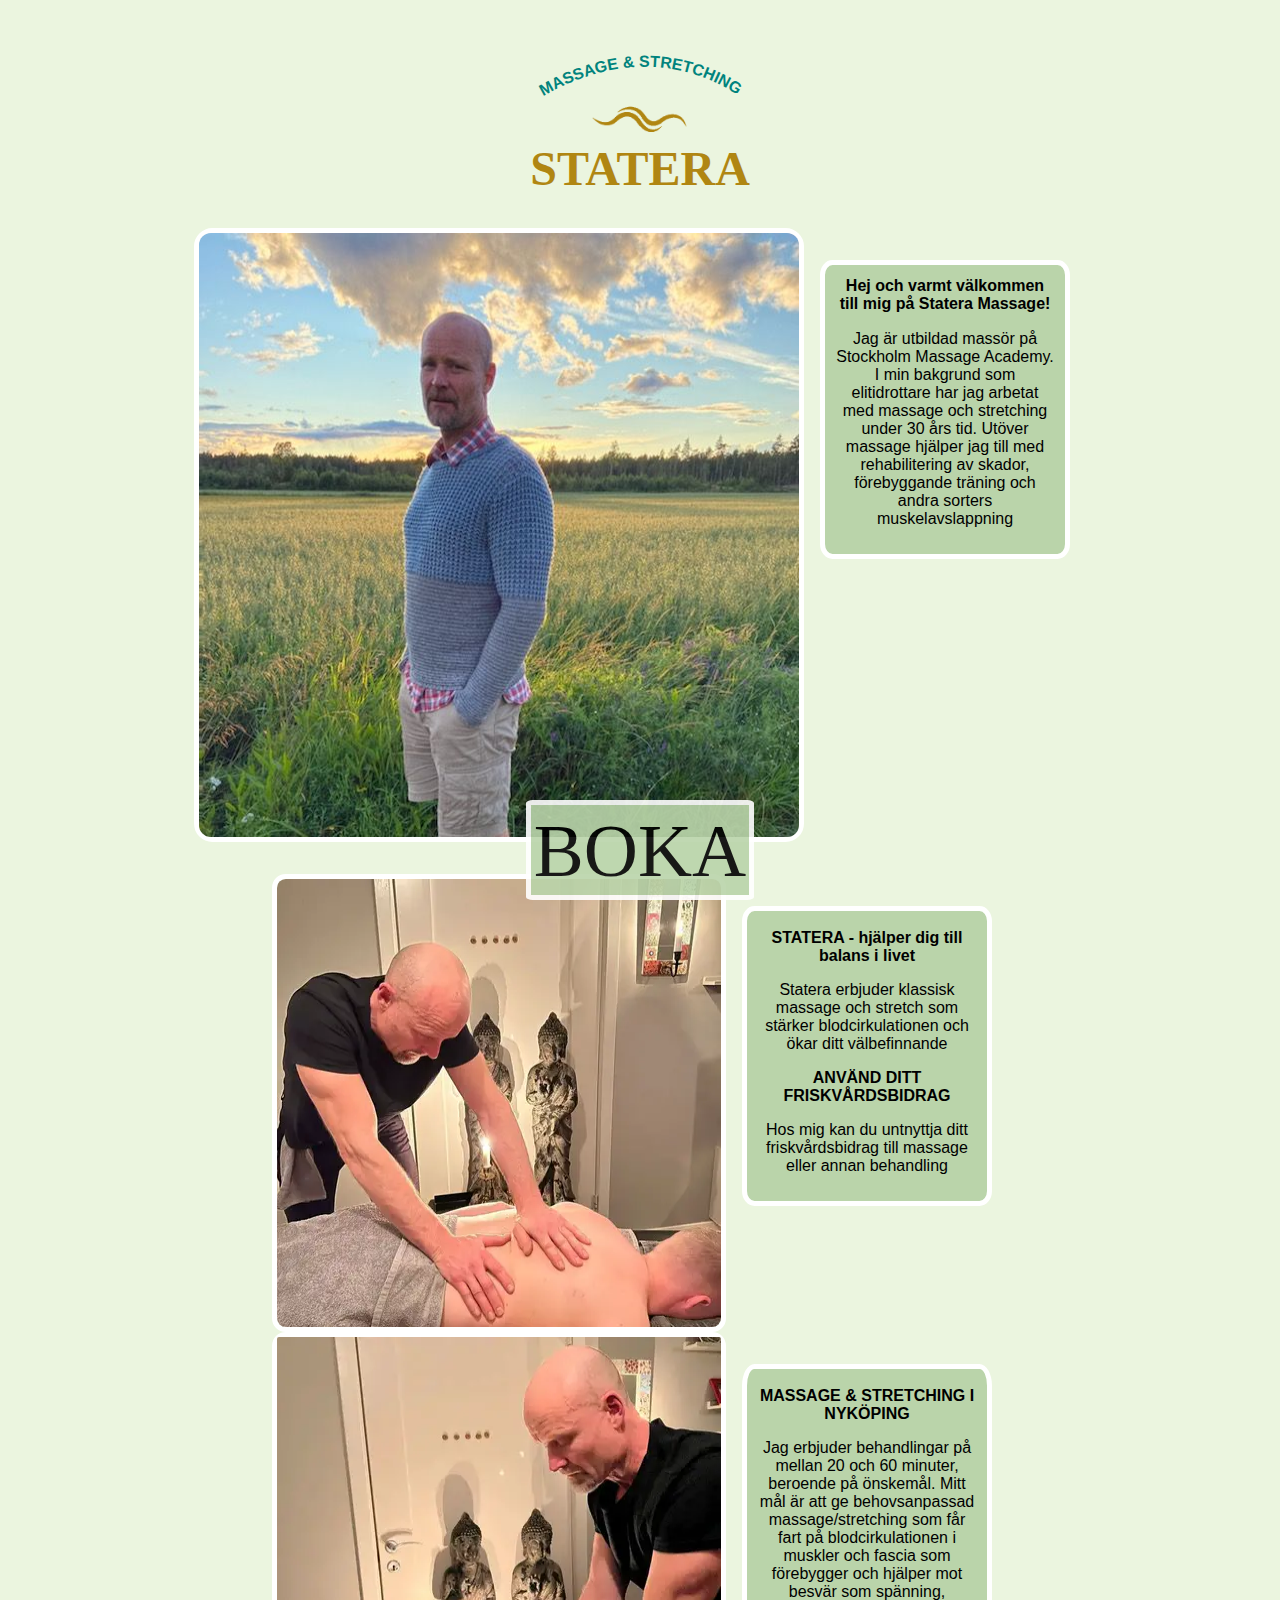
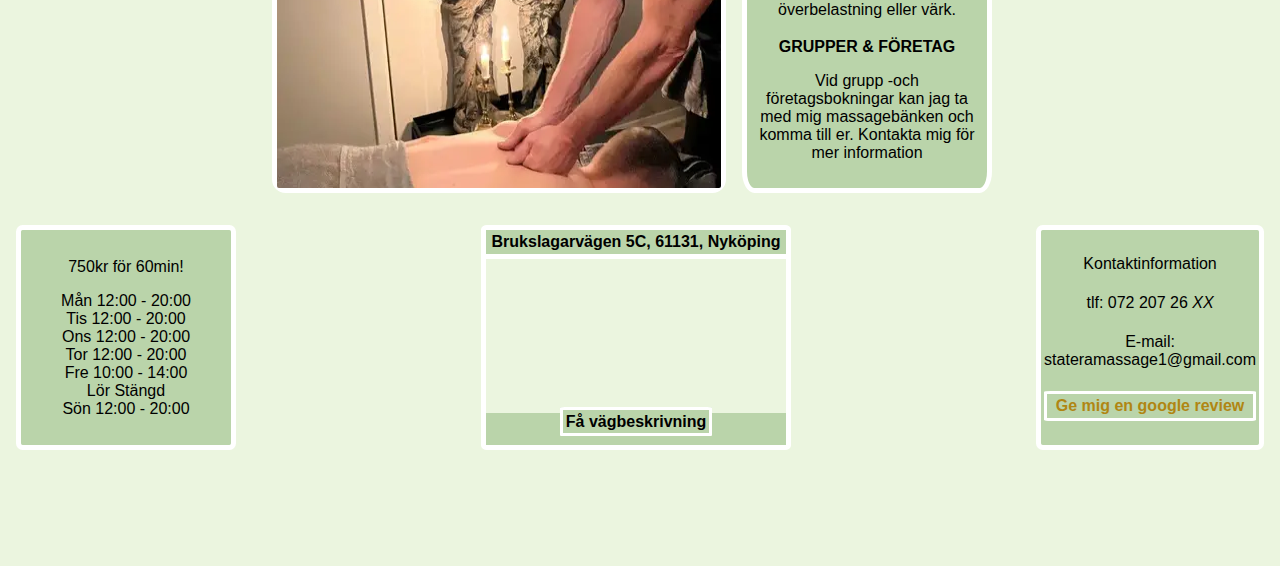
==== commit 21007707: "Update index.html" ====
--- a/index.html
+++ b/index.html
@@ -138,7 +138,7 @@
                                 alt="Massage Brukslagarvägen">
                         </a>
                         -->
-                        <iframe src="https://www.google.com/maps/embed?pb=!1m18!1m12!1m3!1d2070.0820679015355!2d17.001705586728722!3d58.74544742201324!2m3!1f0!2f0!3f0!3m2!1i1024!2i768!4f13.1!3m3!1m2!1s0x465f33374ee2f96b%3A0x47b75d91ac7930bd!2sStatera%20Massage%20-%20Nyk%C3%B6ping!5e0!3m2!1ssv!2sse!4v1740839060092!5m2!1ssv!2sse" width="600" height="450" style="border:0;" allowfullscreen="" loading="lazy" referrerpolicy="no-referrer-when-downgrade"></iframe>
+                        <iframe src="https://www.google.com/maps/embed?pb=!1m18!1m12!1m3!1d2070.0820679015355!2d17.001705586728722!3d58.74544742201324!2m3!1f0!2f0!3f0!3m2!1i1024!2i768!4f13.1!3m3!1m2!1s0x465f33374ee2f96b%3A0x47b75d91ac7930bd!2sStatera%20Massage%20-%20Nyk%C3%B6ping!5e0!3m2!1ssv!2sse!4v1740839060092!5m2!1ssv!2sse" width="100%" height="100%" style="border:0;" allowfullscreen="" loading="lazy" referrerpolicy="no-referrer-when-downgrade"></iframe>
                     </div>
                     <div class="knappinfo1">
                         <div class="knapp2">
